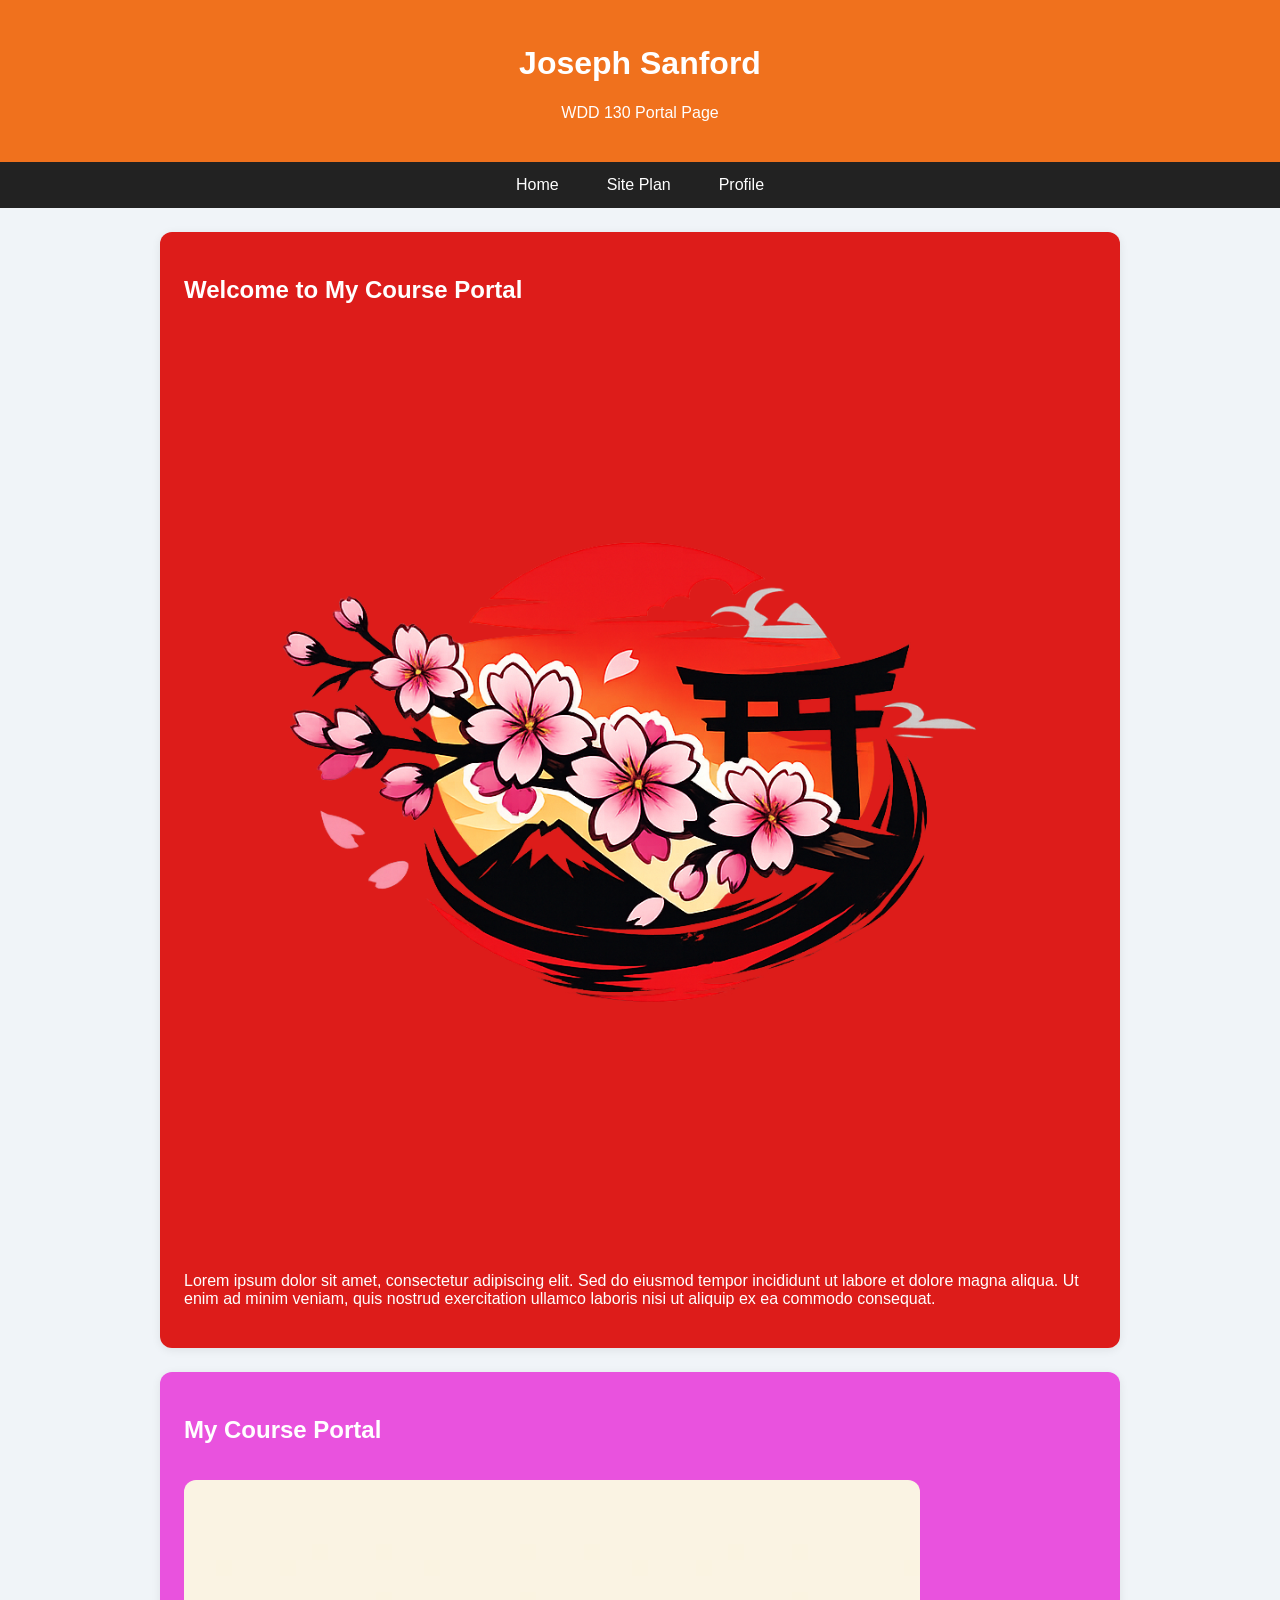
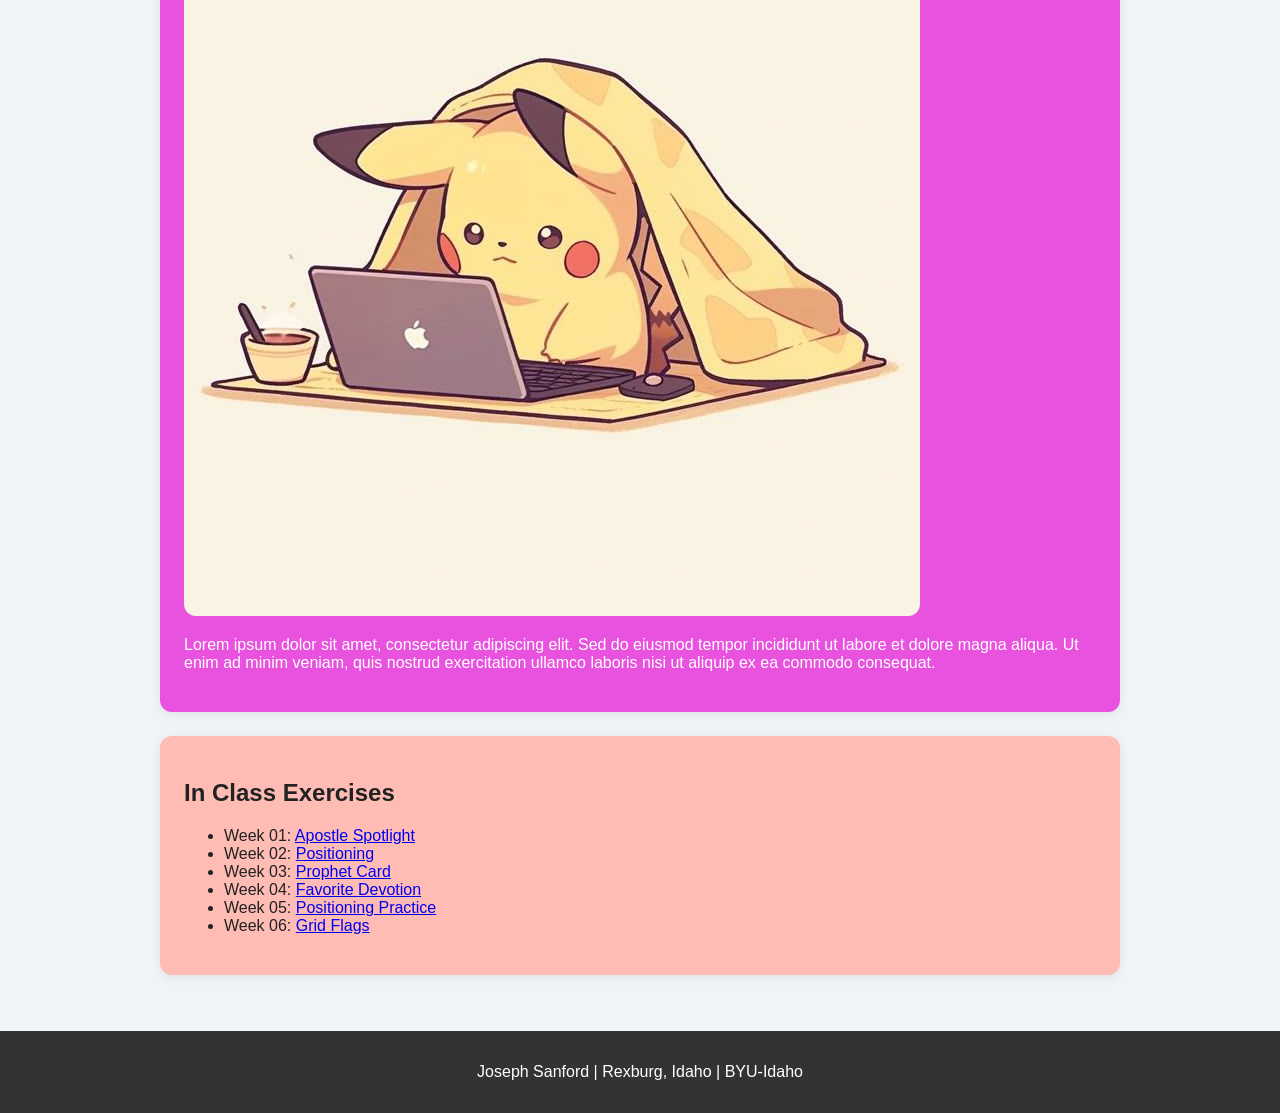
==== index.html @ 84c26282 "Initial commit" ====
<!DOCTYPE html>
<html lang="en">
<head>
    <meta charset="UTF-8">
    <meta name="viewport" content="width=device-width, initial-scale=1.0">
    <title>WDD 130 Portal Page</title>
    <link rel="stylesheet" href="style.css">
</head>
<body>

    <header>
        <h1>Joseph Sanford</h1>
        <p>WDD 130 Portal Page</p>
    </header>

    <nav>
        <ul>
            <li><a href="#">Home</a></li>
            <li><a href="WWR/siteplan-rafting.html">Site Plan</a></li>
            <li><a href="#">Profile</a></li>
        </ul>
    </nav>

    <main>
        <section class="hero-logo">
            <h2>Welcome to My Course Portal</h2>
            <img class="hero-image" src="portal Page checks/images1/Copilot_20260530_114357.png" alt="logo">
            <p>Lorem ipsum dolor sit amet, consectetur adipiscing elit. Sed do eiusmod tempor incididunt ut labore et dolore magna aliqua. Ut enim ad minim veniam, quis nostrud exercitation ullamco laboris nisi ut aliquip ex ea commodo consequat.</p>
        </section>

        <section class="hero-box">
            <h2>My Course Portal</h2>
            <img src="portal Page checks/images1/pikachu.jpg" alt="logo">
            <p>Lorem ipsum dolor sit amet, consectetur adipiscing elit. Sed do eiusmod tempor incididunt ut labore et dolore magna aliqua. Ut enim ad minim veniam, quis nostrud exercitation ullamco laboris nisi ut aliquip ex ea commodo consequat.</p>
        </section>

        <section class="assignments-box">
            <h2>In Class Exercises</h2>
            <ul>
                <li>Week 01: <a href="../apostle_spotlight/apostle_spotlight/apostles.html">Apostle Spotlight</a></li>
                <li>Week 02: <a href="../positioning/positioning/positioning.html">Positioning</a></li>
                <li>Week 03: <a href="../prophet_cards/oaks.html">Prophet Card</a></li>
                <li>Week 04: <a href="../favorite_devo/favorite_devo/favdevo.html">Favorite Devotion</a></li>
                <li>Week 05: <a href="../positioning/positioning/positioning.html">Positioning Practice</a></li>
                <li>Week 06: <a href="../grid_flags/grid_flags/flags.html">Grid Flags</a></li>
            </ul>
        </section>
    </main>

    <footer>
        <p>Joseph Sanford | Rexburg, Idaho | BYU-Idaho</p>
    </footer>

</body>
</html>
---- style.css ----
body {
    margin: 0;
    font-family: Arial, Helvetica, sans-serif;
    background-color: #f0f4f8;
    color: #222;
}

header {
    background-color: #F0711D;
    color: white;
    padding: 1.5rem;
    text-align: center;
}

nav {
    background-color: #222;
}

nav ul {
    margin: 0;
    padding: 0;
    display: flex;
    justify-content: center;
    list-style: none;
}

nav li a {
    color: white;
    text-decoration: none;
    padding: 14px 24px;
    display: block;
}

nav li a:hover {
    background-color: #444;
}

main {
    max-width: 960px;
    margin: 1.5rem auto;
    padding: 0 1rem 2rem;
    display: grid;
    gap: 1.5rem;
}

section {
    background: white;
    border-radius: 12px;
    box-shadow: 0 2px 10px rgba(0, 0, 0, 0.08);
    padding: 1.5rem;
}

.hero-logo {
    background-color: #DD1C1A;
    color: white;
}

.hero-logo img,
.hero-box img {
    max-width: 100%;
    border-radius: 12px;
    margin-top: 1rem;
}

.hero-box {
    background-color: #E952DE;
    color: white;
}

.assignments-box {
    background-color: #FFBCB5;
}

footer {
    text-align: center;
    padding: 1rem;
    background-color: #333;
    color: white;
}
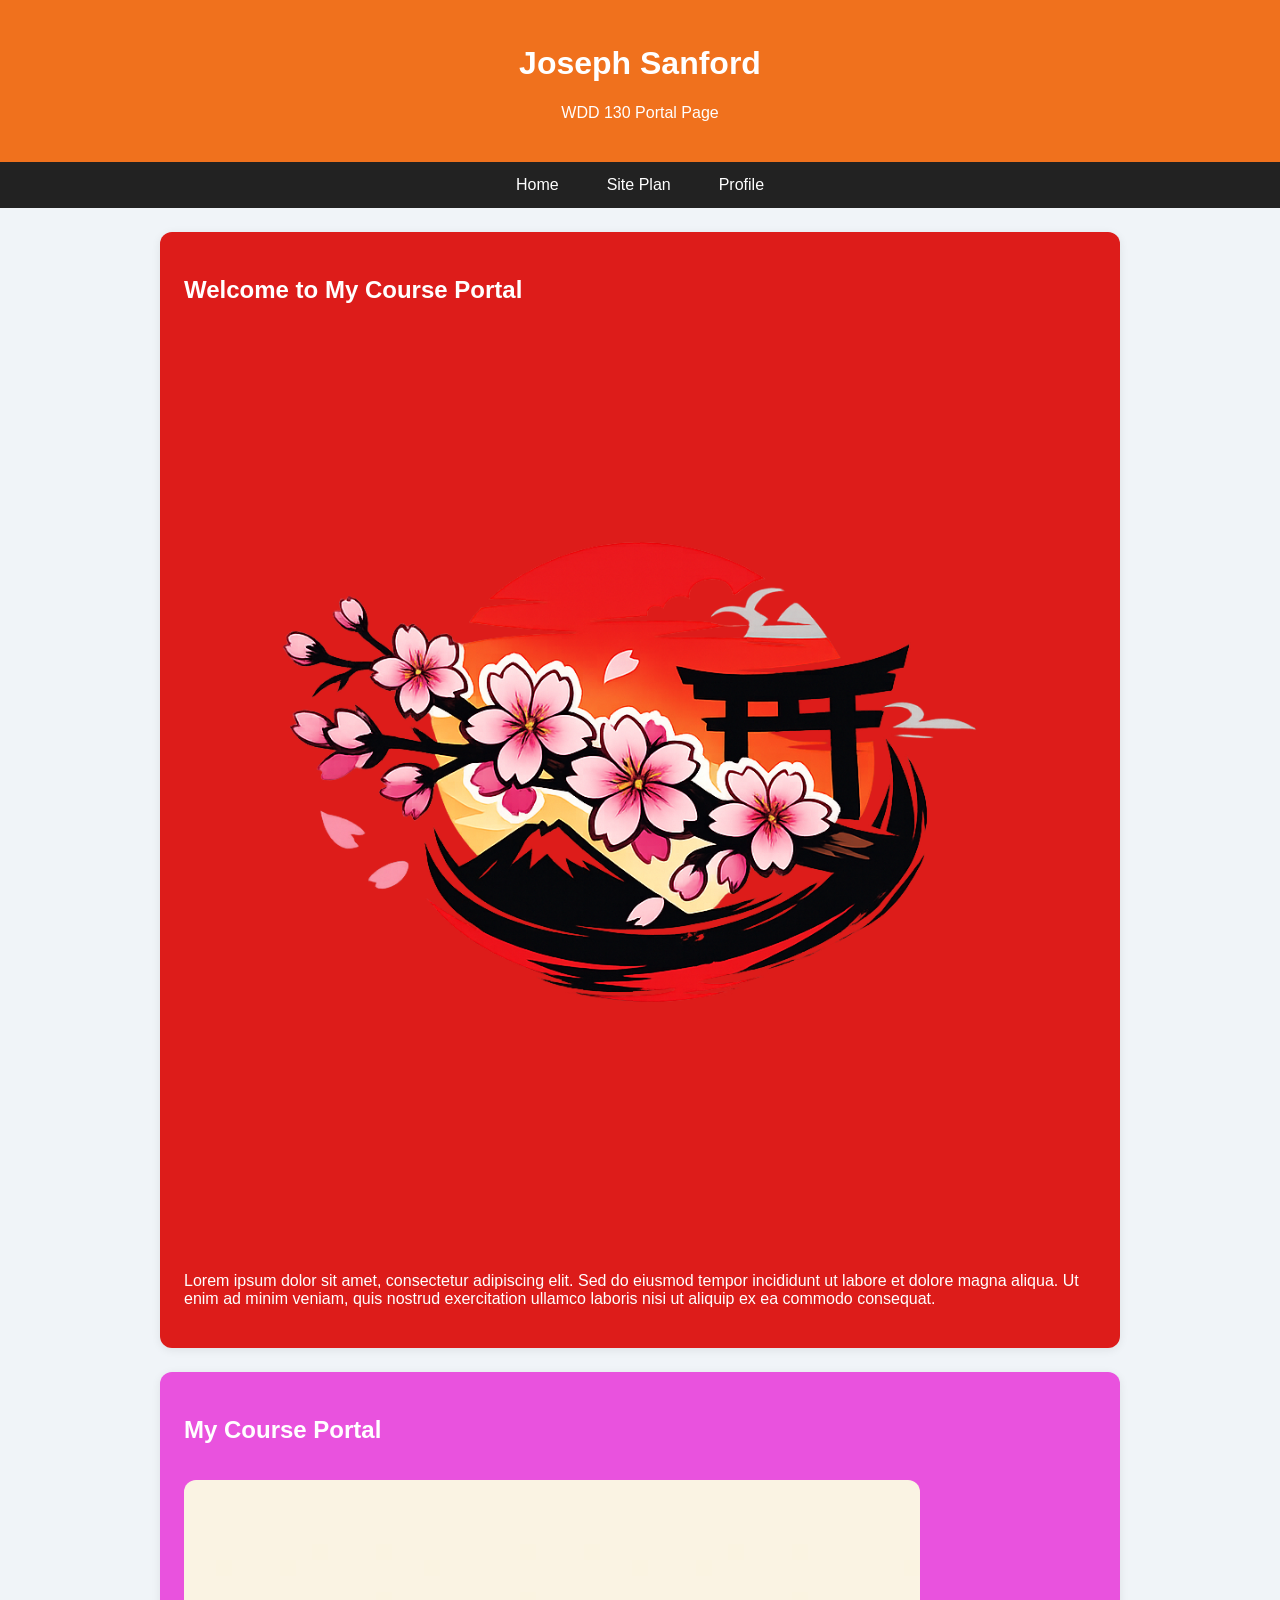
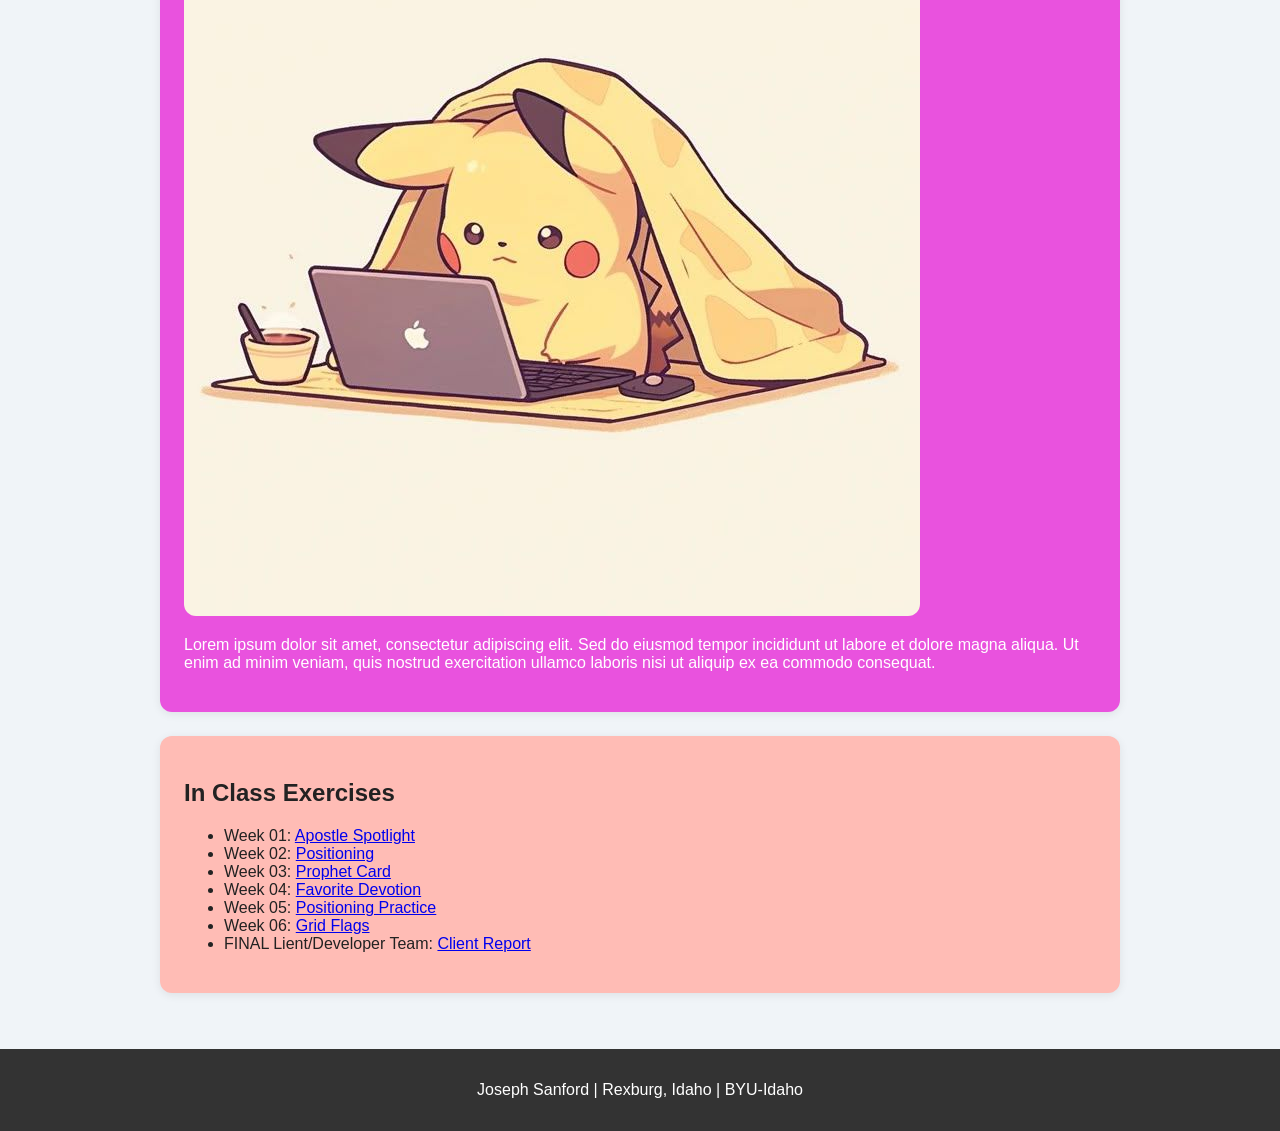
==== commit 33da011f: "Update index.html" ====
--- a/index.html
+++ b/index.html
@@ -43,6 +43,7 @@
                 <li>Week 04: <a href="../favorite_devo/favorite_devo/favdevo.html">Favorite Devotion</a></li>
                 <li>Week 05: <a href="../positioning/positioning/positioning.html">Positioning Practice</a></li>
                 <li>Week 06: <a href="../grid_flags/grid_flags/flags.html">Grid Flags</a></li>
+            <li> FINAL Lient/Developer Team: <a href="client_report.html">Client Report</a></li>
             </ul>
         </section>
     </main>
@@ -52,4 +53,4 @@
     </footer>
 
 </body>
-</html>+</html>
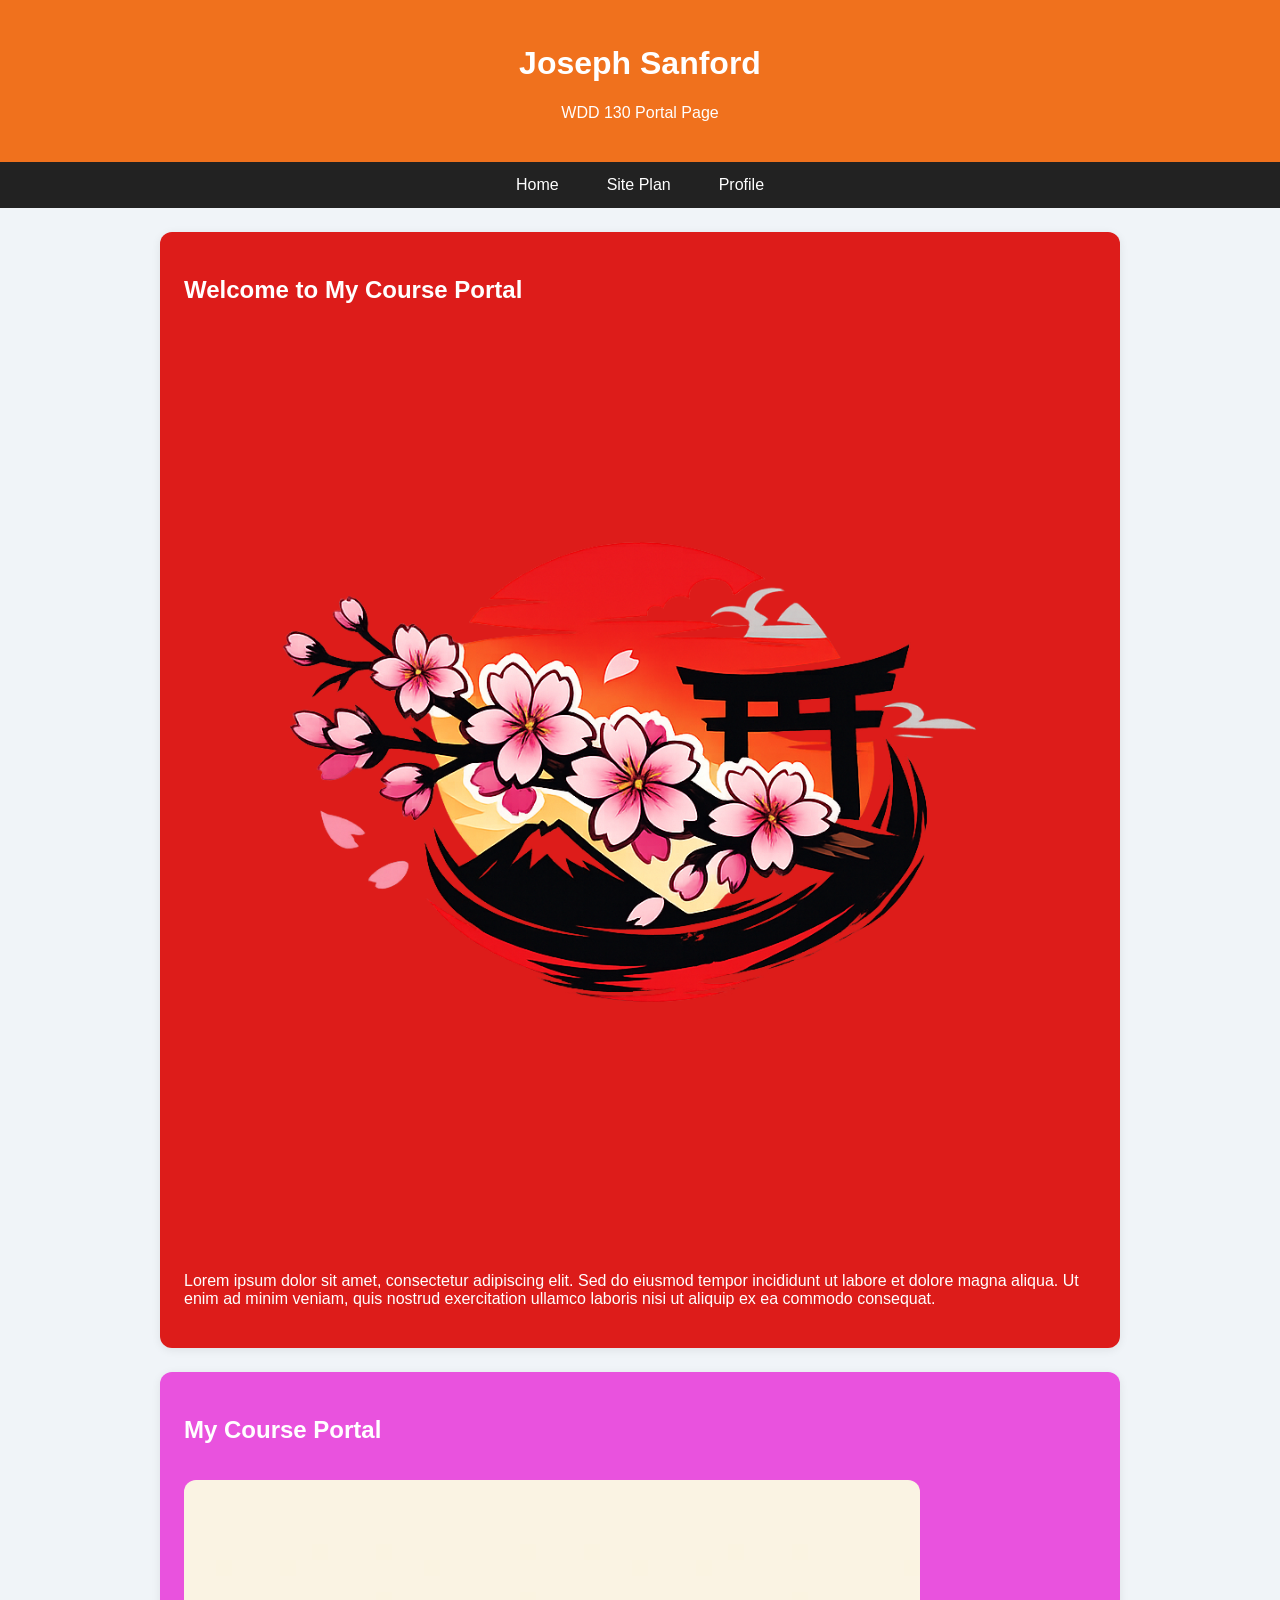
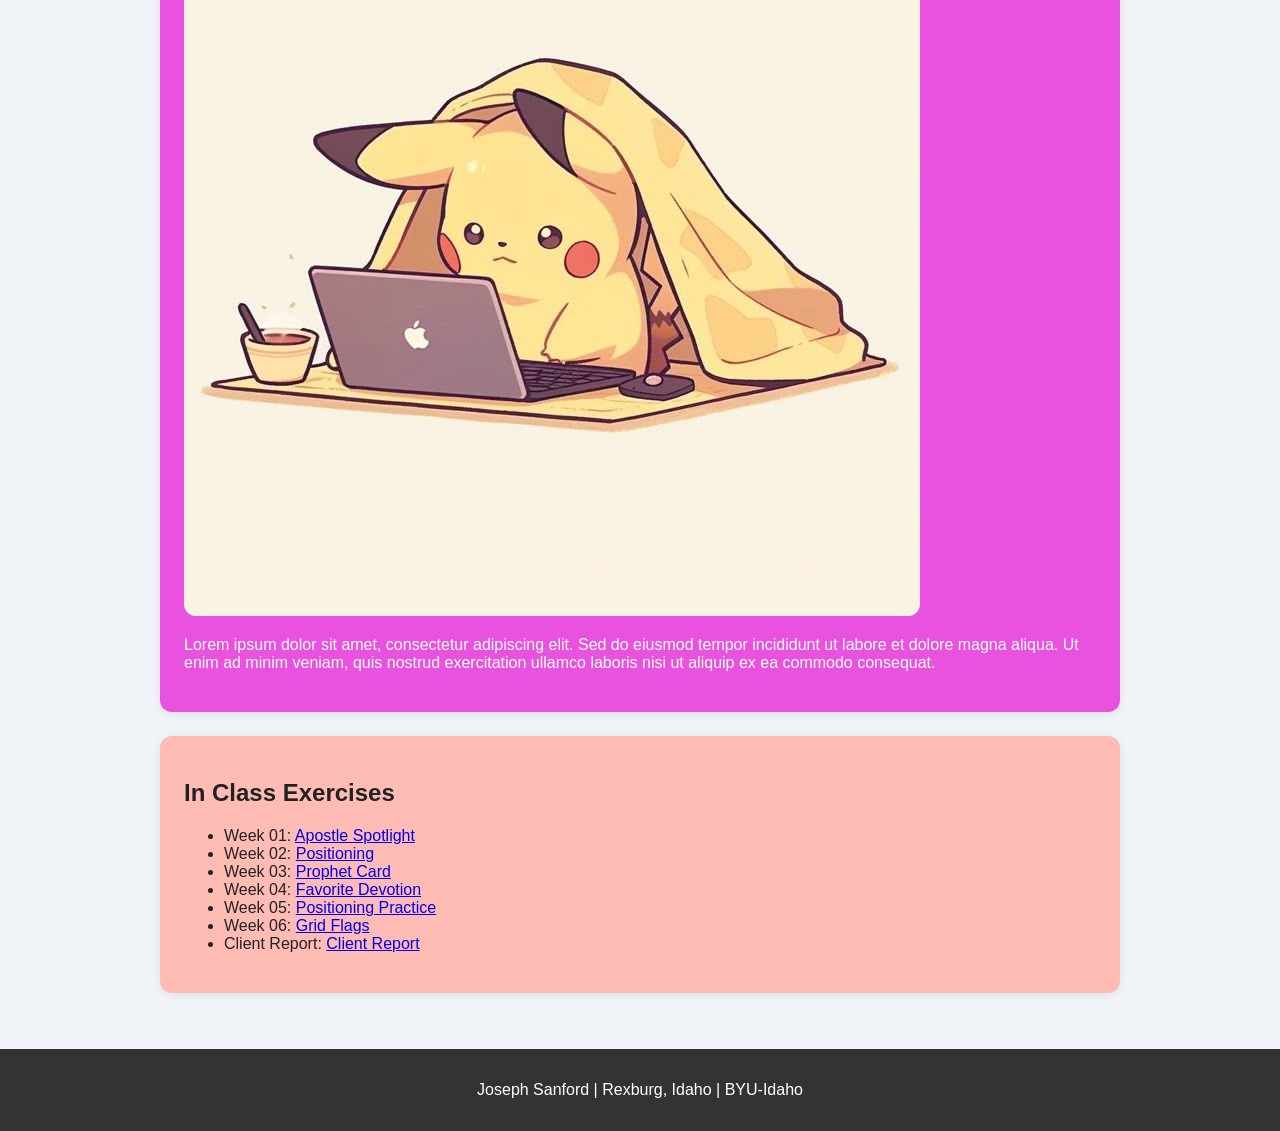
==== commit ba324f02: "Update index.html" ====
--- a/index.html
+++ b/index.html
@@ -43,7 +43,7 @@
                 <li>Week 04: <a href="../favorite_devo/favorite_devo/favdevo.html">Favorite Devotion</a></li>
                 <li>Week 05: <a href="../positioning/positioning/positioning.html">Positioning Practice</a></li>
                 <li>Week 06: <a href="../grid_flags/grid_flags/flags.html">Grid Flags</a></li>
-            <li> FINAL Lient/Developer Team: <a href="client_report.html">Client Report</a></li>
+            <li> Client Report: <a href="client_report.html">Client Report</a></li>
             </ul>
         </section>
     </main>
